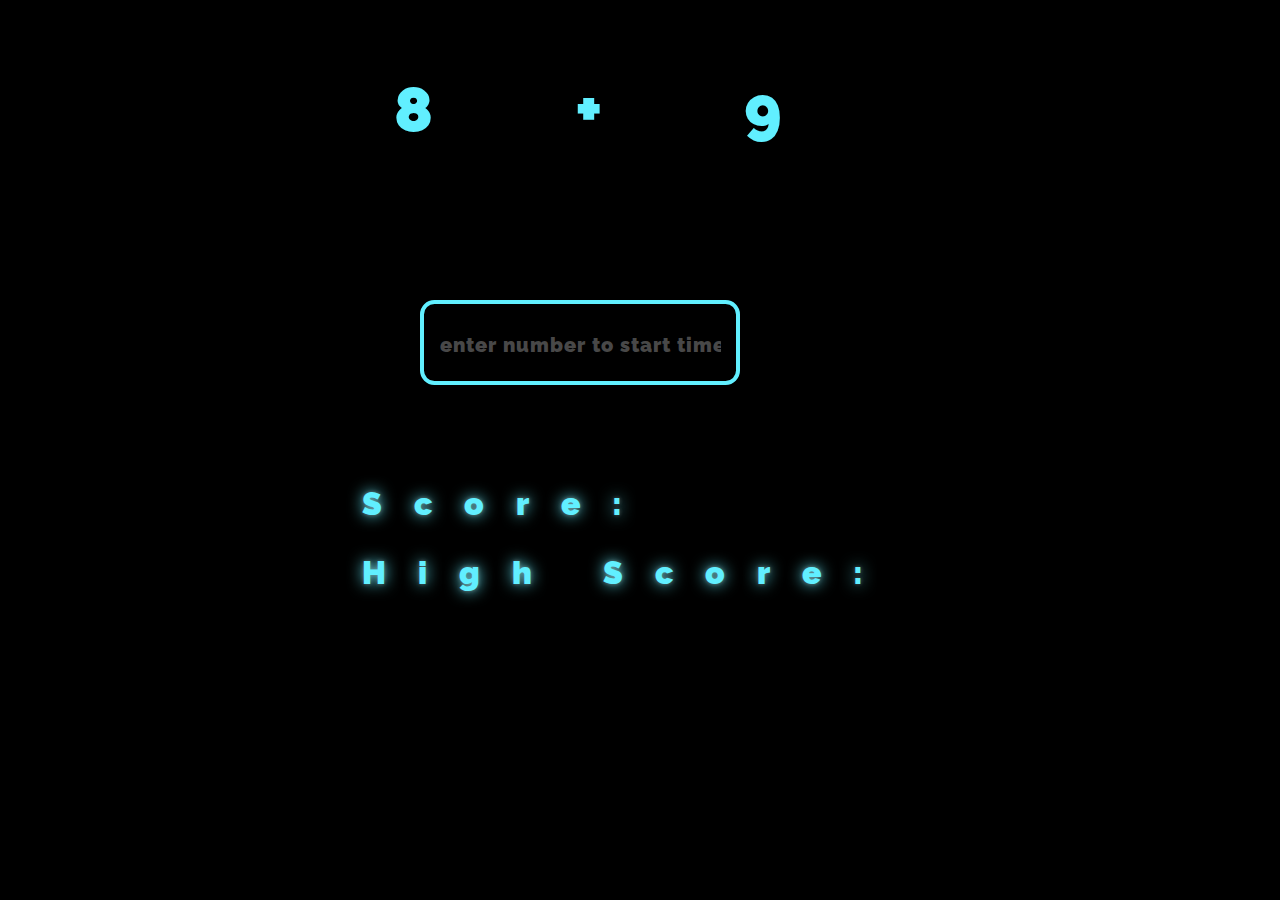
==== index.html @ ee4a002f "first commit" ====
<!--index.html-->
<!DOCTYPE html>
<html>
  <head>
    <meta charset="utf-8">
    <meta name="viewport" content="width=device-width">
    <title>10 Sec Maths Game</title>
    <link rel="stylesheet" href="https://cdn.jsdelivr.net/npm/bootstrap@4.0.0/dist/css/bootstrap.min.css" integrity="sha384-Gn5384xqQ1aoWXA+058RXPxPg6fy4IWvTNh0E263XmFcJlSAwiGgFAW/dAiS6JXm" crossorigin="anonymous">
    <script src="https://ajax.googleapis.com/ajax/libs/jquery/3.3.1/jquery.min.js"></script>
    <link href="style.css" rel="stylesheet" type="text/css" />
    <script src="application.js"></script>
  </head>
  <body>
    <div class="col-2">
      <h3 id="time-left"></h3>
    </div>
    <div class="container h-100 d-flex justify-content-center">
      <div class="col-10">
        <h2 id="equation"></h2>
        <input id="user-input" type="number" placeholder="enter number to start timer"/>
        <h4 class="padding">Score: <span id="score"></span></h4>
        <h4>High Score: <span id="high-score"></span></h4>
      </div>
    </div>
  </body>
</html>
---- style.css ----
/*style.css*/
@import url("https://fonts.googleapis.com/css?family=Raleway");

:root {
  --glow-color: hsl(186 100% 69%);
}

*,
*::before,
*::after {
  box-sizing: border-box;
}

html,
body {
  height: 100%;
  width: 100%;
  overflow: hidden;
}

body {
  min-height: 100vh;
  display: flex;
  justify-content: center;
  background: black;
  padding-top: 50px;
}

.glowing-btn {
  position: relative;
  color: var(--glow-color);
  cursor: pointer;
  padding: 0.35em 1em;
  border: 0.15em solid var(--glow-color);
  border-radius: 0.45em;
  background: none;
  perspective: 2em;
  font-family: "Raleway", sans-serif;
  font-size: 2em;
  font-weight: 900;
  letter-spacing: 1em;

  -webkit-box-shadow: inset 0px 0px 0.5em 0px var(--glow-color),
    0px 0px 0.5em 0px var(--glow-color);
  -moz-box-shadow: inset 0px 0px 0.5em 0px var(--glow-color),
    0px 0px 0.5em 0px var(--glow-color);
  box-shadow: inset 0px 0px 0.5em 0px var(--glow-color),
    0px 0px 0.5em 0px var(--glow-color);
  animation: border-flicker 2s linear infinite;
}

.glowing-txt {
  float: left;
  margin-right: -0.8em;
  -webkit-text-shadow: 0 0 0.125em hsl(0 0% 100% / 0.3),
    0 0 0.45em var(--glow-color);
  -moz-text-shadow: 0 0 0.125em hsl(0 0% 100% / 0.3),
    0 0 0.45em var(--glow-color);
  text-shadow: 0 0 0.125em hsl(0 0% 100% / 0.3), 0 0 0.45em var(--glow-color);
  animation: text-flicker 3s linear infinite;
}

.faulty-letter {
  opacity: 0.5;
  animation: faulty-flicker 2s linear infinite;
}

.glowing-btn::before {
  content: "";
  position: absolute;
  top: 0;
  bottom: 0;
  left: 0;
  right: 0;
  opacity: 0.7;
  filter: blur(1em);
  transform: translateY(120%) rotateX(95deg) scale(1, 0.35);
  background: var(--glow-color);
  pointer-events: none;
}

.glowing-btn::after {
  content: "";
  position: absolute;
  top: 0;
  left: 0;
  right: 0;
  bottom: 0;
  opacity: 0;
  z-index: -1;
  background-color: var(--glow-color);
  box-shadow: 0 0 2em 0.2em var(--glow-color);
  transition: opacity 100ms linear;
}

.glowing-btn:hover {
  color: rgba(0, 0, 0, 0.8);
  text-shadow: none;
  animation: none;
}

.glowing-btn:hover .glowing-txt {
  animation: none;
}

.glowing-btn:hover .faulty-letter {
  animation: none;
  text-shadow: none;
  opacity: 1;
}

.glowing-btn:hover:before {
  filter: blur(1.5em);
  opacity: 1;
}

.glowing-btn:hover:after {
  opacity: 1;
}

@keyframes faulty-flicker {
  0% {
    opacity: 0.1;
  }
  2% {
    opacity: 0.1;
  }
  4% {
    opacity: 0.5;
  }
  19% {
    opacity: 0.5;
  }
  21% {
    opacity: 0.1;
  }
  23% {
    opacity: 1;
  }
  80% {
    opacity: 0.5;
  }
  83% {
    opacity: 0.4;
  }

  87% {
    opacity: 1;
  }
}

@keyframes text-flicker {
  0% {
    opacity: 0.1;
  }

  2% {
    opacity: 1;
  }

  8% {
    opacity: 0.1;
  }

  9% {
    opacity: 1;
  }

  12% {
    opacity: 0.1;
  }
  20% {
    opacity: 1;
  }
  25% {
    opacity: 0.3;
  }
  30% {
    opacity: 1;
  }

  70% {
    opacity: 0.7;
  }
  72% {
    opacity: 0.2;
  }

  77% {
    opacity: 0.9;
  }
  100% {
    opacity: 0.9;
  }
}

@keyframes border-flicker {
  0% {
    opacity: 0.1;
  }
  2% {
    opacity: 1;
  }
  4% {
    opacity: 0.1;
  }

  8% {
    opacity: 1;
  }
  70% {
    opacity: 0.7;
  }
  100% {
    opacity: 1;
  }
}

@media only screen and (max-width: 600px) {
  .glowing-btn{
    font-size: 1em;
  }
}

h1 {
    position: relative;
    color: var(--glow-color);
    padding: 0.35em 1em;
    border: 0.15em solid var(--glow-color);
    border-radius: 0.45em;
    background: none;
    perspective: 2em;
    font-family: "Raleway", sans-serif;
    font-size: 2em;
    font-weight: 900;
    letter-spacing: 1em;
}

.start-btn {
    padding-top: 200px;
    display: flex;
    justify-content: center;
}

.container h1 {
    text-align: center;
    margin-left: 300px;
    margin-right: 300px;
    padding-right: 0px;
}

#equation {
    position: absolute;
    color: var(--glow-color);
    padding: 0.35em 1em;
    background: none;
    perspective: 2em;
    font-family: "Raleway", sans-serif;
    font-size: 4em;
    font-weight: 900;
    letter-spacing: 1em;
}

input {
    position: relative;
    color: var(--glow-color);
    padding: 0.4em 0em 0.5em 0.5em;
    border: 0.15em solid var(--glow-color);
    border-radius: 0.45em;
    background: none;
    perspective: 2em;
    font-family: "Raleway", sans-serif;
    font-size: 2em;
    font-weight: 900;
    letter-spacing: 1em;
    margin-left: 90px;
    margin-top: 230px;
    max-width: 320px;
    margin-top: 250px;
}

h3, h4, h5 {
    position: relative;
    color: var(--glow-color);
    padding: 0.35em 1em;
    background: none;
    perspective: 2em;
    font-family: "Raleway", sans-serif;
    font-size: 2em;
    font-weight: 900;
    letter-spacing: 1em;
  margin-right: -0.8em;
  -webkit-text-shadow: 0 0 0.125em hsl(0 0% 100% / 0.3),
    0 0 0.45em var(--glow-color);
  -moz-text-shadow: 0 0 0.125em hsl(0 0% 100% / 0.3),
    0 0 0.45em var(--glow-color);
  text-shadow: 0 0 0.125em hsl(0 0% 100% / 0.3), 0 0 0.45em var(--glow-color);
  animation: text-flicker 3s linear infinite;
}

h5 {
  font-size: 1.5em;
  font-weight:normal;
  letter-spacing: 0.5em;
}

#time-left {
  font-size: 4em;
}

::-webkit-input-placeholder {
  color: rgba(128, 128, 128, 0.564);
  font-size: 20px;
  letter-spacing: 1px;
}
::-moz-placeholder {
  color: rgba(128, 128, 128, 0.564);
  font-size: 20px;
  letter-spacing: 1px;
}
:-ms-input-placeholder {
  color: rgba(128, 128, 128, 0.564);
  font-size: 20px;
  letter-spacing: 1px;
}
::placeholder {
  color: rgba(128, 128, 128, 0.564);
  font-size: 20px;
  letter-spacing: 1px;
}

.padding {
  padding-top: 100px;
}

.col {
  -ms-flex-preferred-size: 0;
  flex-basis: 0;
  -webkit-box-flex: 0;
  -ms-flex-positive: 0;
  flex-grow: 0;
  max-width: 10%;
}

h3 {
  font-size: 80px;
  color: #fff;
  text-align: center;
  -webkit-animation: glow 1s ease-in-out infinite alternate;
  -moz-animation: glow 1s ease-in-out infinite alternate;
  animation: glow 1s ease-in-out infinite alternate;
}

@-webkit-keyframes glow {
  from {
    text-shadow: 0 0 10px #fff, 0 0 20px #fff, 0 0 30px #e60073, 0 0 40px #e60073, 0 0 50px #e60073, 0 0 60px #e60073, 0 0 70px #e60073;
  }
  to {
    text-shadow: 0 0 20px #fff, 0 0 30px #ff4da6, 0 0 40px #ff4da6, 0 0 50px #ff4da6, 0 0 60px #ff4da6, 0 0 70px #ff4da6, 0 0 80px #ff4da6;
  }
}
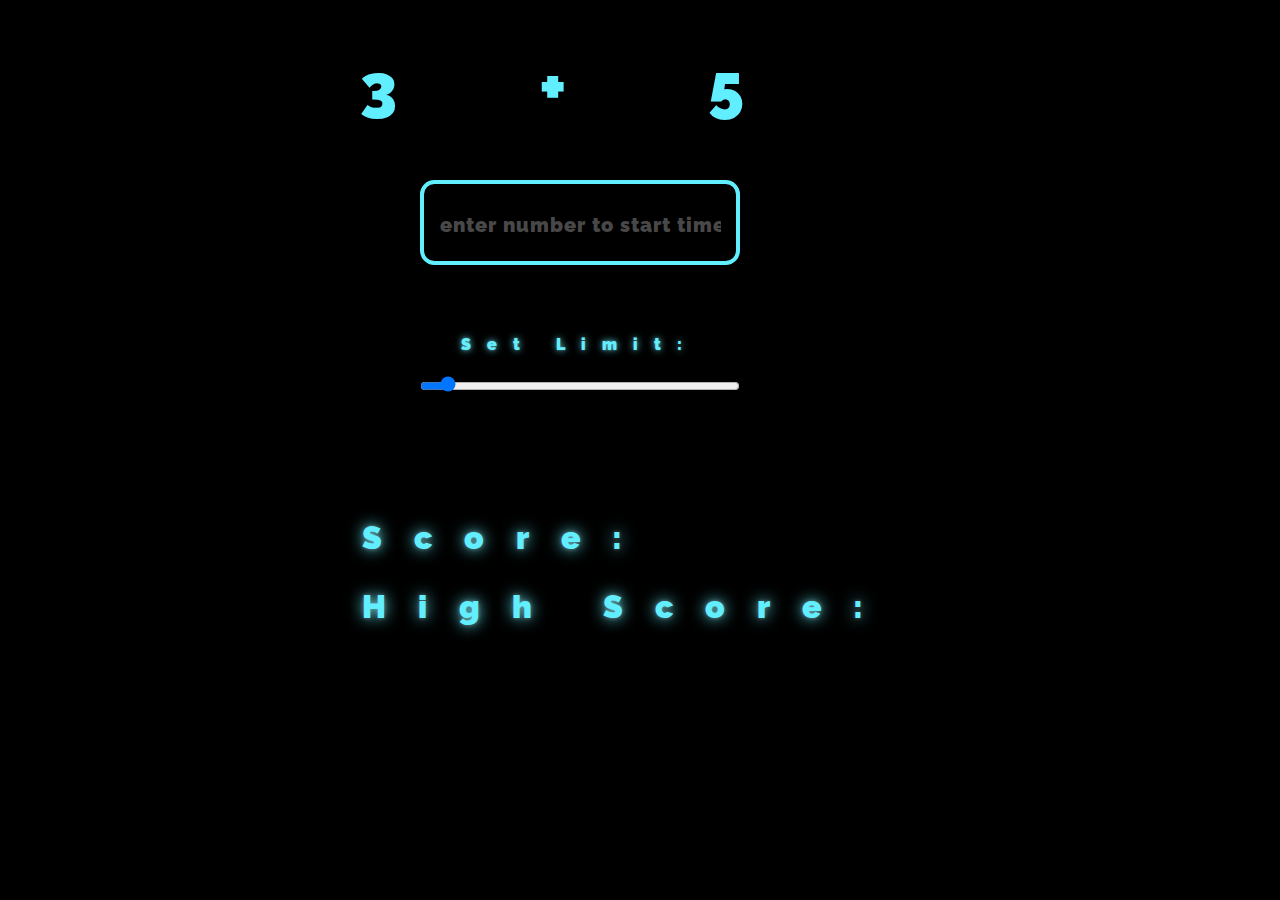
==== commit b136f2a9: "Update index.html" ====
--- a/index.html
+++ b/index.html
@@ -18,9 +18,13 @@
       <div class="col-10">
         <h2 id="equation"></h2>
         <input id="user-input" type="number" placeholder="enter number to start timer"/>
+          <div class="range">
+            <h4 id="output">Set Limit:</h4>
+          </div>
+          <input type="range" id="number-limit-input" class="rangeInput" min="10" max="100" value="10" step="10">
         <h4 class="padding">Score: <span id="score"></span></h4>
         <h4>High Score: <span id="high-score"></span></h4>
       </div>
     </div>
   </body>
-</html>+</html>
--- a/style.css
+++ b/style.css
@@ -259,6 +259,8 @@
     font-size: 4em;
     font-weight: 900;
     letter-spacing: 1em;
+    padding: 0px;
+    padding-left: 30px;
 }
 
 input {
@@ -274,9 +276,8 @@
     font-weight: 900;
     letter-spacing: 1em;
     margin-left: 90px;
-    margin-top: 230px;
+    margin-top: 130px;
     max-width: 320px;
-    margin-top: 250px;
 }
 
 h3, h4, h5 {
@@ -358,4 +359,20 @@
   to {
     text-shadow: 0 0 20px #fff, 0 0 30px #ff4da6, 0 0 40px #ff4da6, 0 0 50px #ff4da6, 0 0 60px #ff4da6, 0 0 70px #ff4da6, 0 0 80px #ff4da6;
   }
-}+}
+
+#number-limit-input {
+  margin-top: 0px;
+  width: 400px;
+}
+
+#output {
+  font-size: 16px;
+  margin: 0px;
+  padding-top: 70px;
+}
+
+.range {
+  text-align: center;
+  width: 500px;
+}
